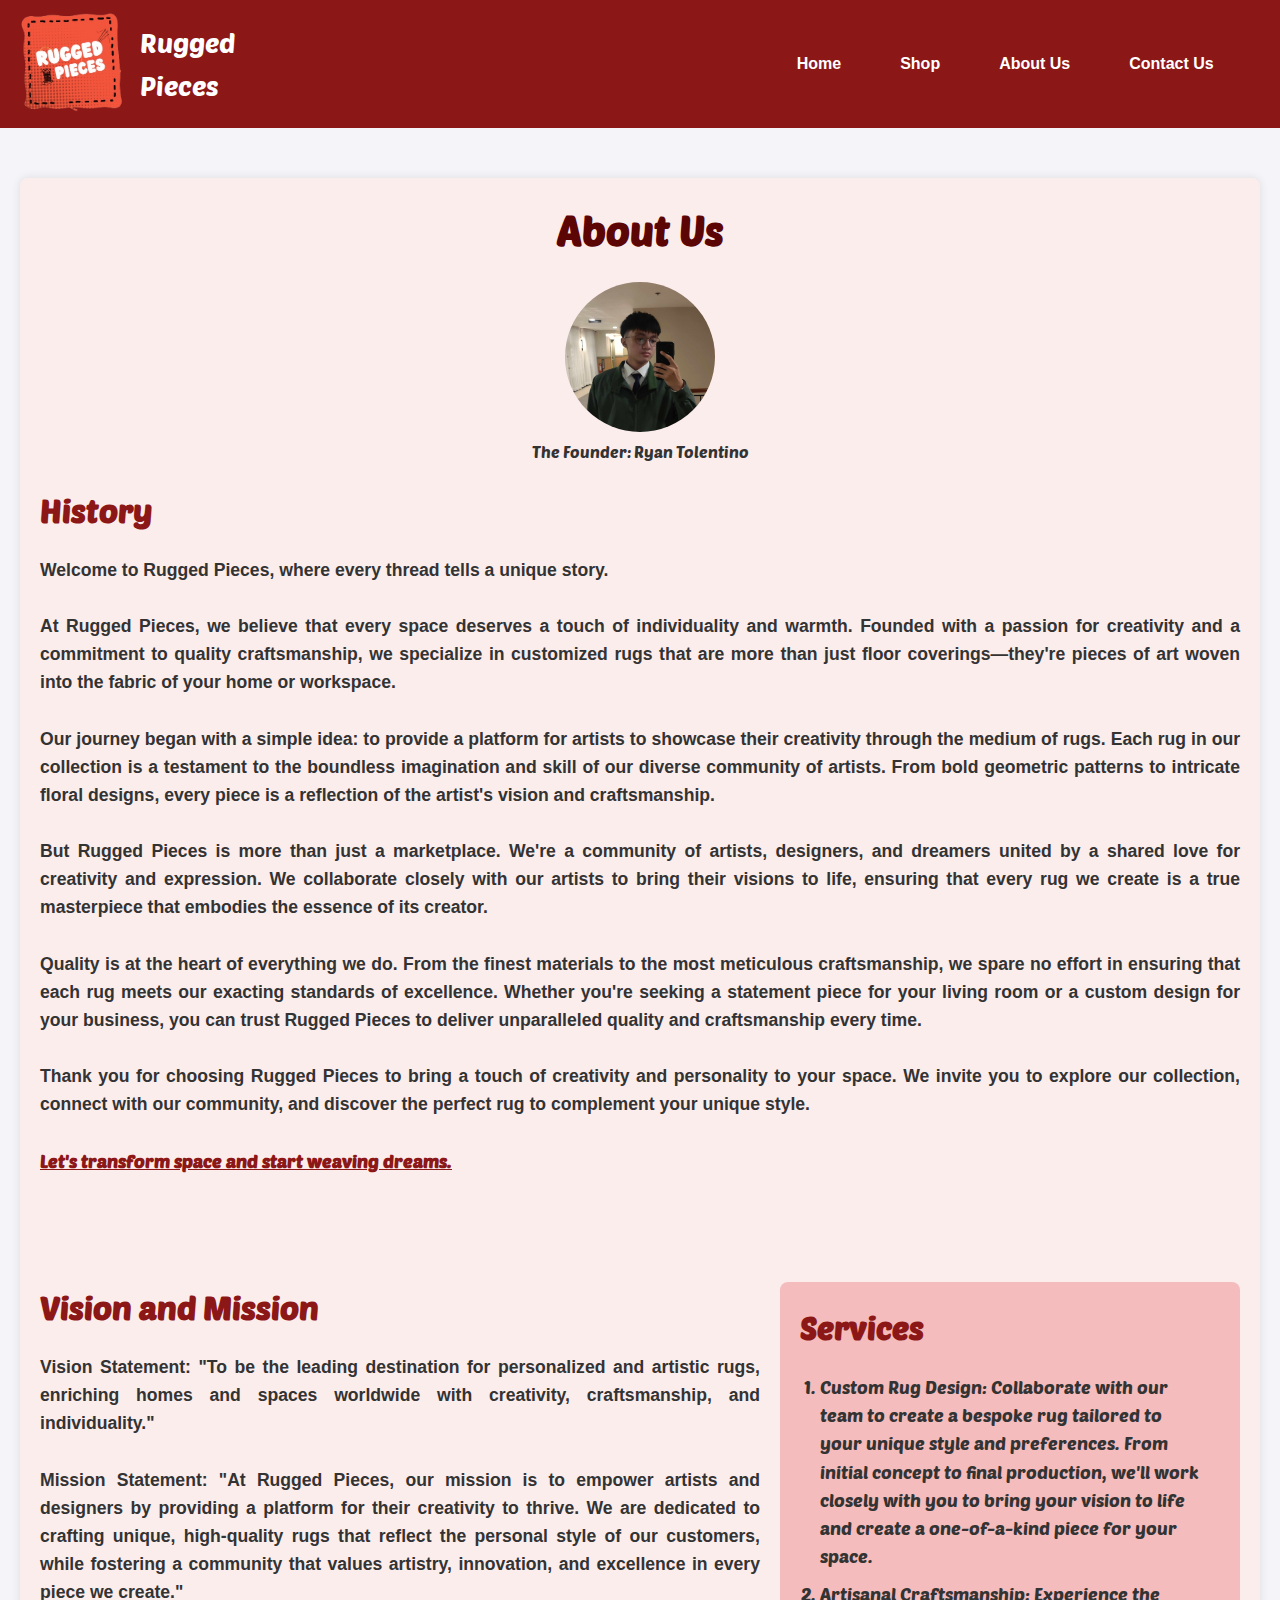
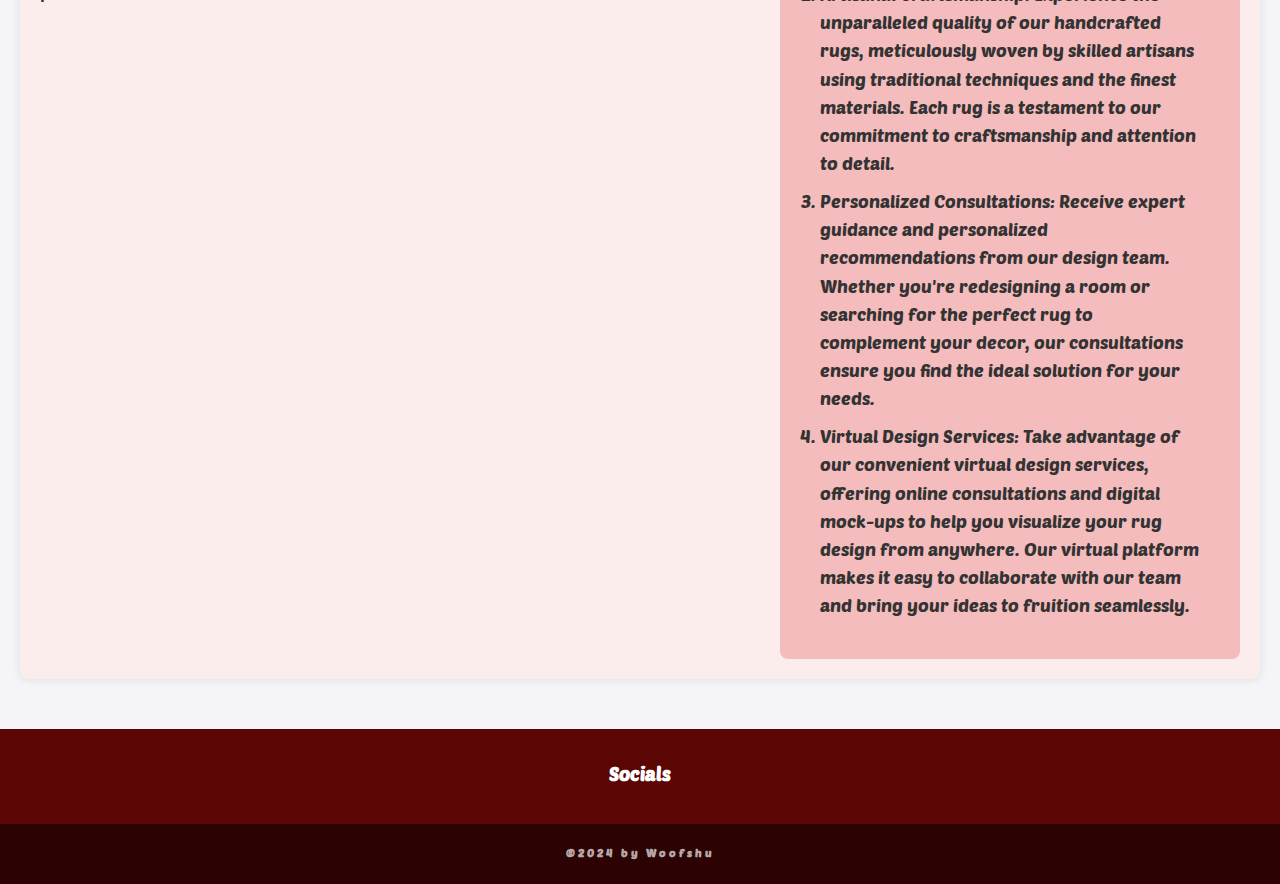
==== aboutus.html @ e78bebf0 "Add files via upload" ====
<!DOCTYPE html>
<html lang="en">
<head>
  <meta charset="UTF-8">
  <meta name="viewport" content="width=device-width, initial-scale=1.0">
  <link rel="preconnect" href="https://fonts.googleapis.com">
  <link rel="preconnect" href="https://fonts.gstatic.com" crossorigin>
  <link href="https://fonts.googleapis.com/css2?family=Poetsen+One&display=swap" rel="stylesheet">
  <link rel="stylesheet" href="https://cdnjs.cloudflare.com/ajax/libs/font-awesome/6.5.2/css/all.min.css" integrity="sha512-SnH5WK+bZxgPHs44uWIX+LLJAJ9/2PkPKZ5QiAj6Ta86w+fsb2TkcmfRyVX3pBnMFcV7oQPJkl9QevSCWr3W6A==" crossorigin="anonymous" referrerpolicy="no-referrer" />
  <title>Rugged Pieces</title>

  <link rel="stylesheet" href="style.css">
  <script src="script.js"></script>
  <style>
    body {
      line-height: 1.6;
      color: #333;
      margin: 0;
      padding: 0;
      background-color: #f4f4f9;
    }
  </style>
</head>
<body>
  <header> <!--HEADER-->
    <div class="logoContainer">
      <a href="index.html"><img src="Pictures/logo_hot.png" alt="Logo" class="logoIMG"></a>
      <a href="home.html" class="logoTXT">Rugged Pieces</h2></a>
    </div>

    <div class="navContainer">
      <nav class="navlinks">
        <a href="home.html" class="link">Home</a>
        <a href="shop.html" class="link">Shop</a>
        <a href="aboutus.html" class="link">About Us</a>
        <a href="contactus.html" class="link">Contact Us</a>
        <a class="link" id="searchbtn"><i class="fa-solid fa-magnifying-glass"></i></a>
        <a href="cart.html" class="link"><i class="fa-solid fa-cart-shopping"></i></i></a>
      </nav>
    </div>
  </header>
  <center><div class="searchContain" id="search">
    <form action="#" method="get">
      <input class="search" type="text" placeholder="Search..." name="search">
      <button class="searchBTN" type="submit">Search</button>
    </form>
  </div></center><!--END OF HEADER-->

  <div class="abouts">
    <center>
      <h1>About Us</h1>
      <img src="Pictures/owner.jpg" class="owner" alt="ownerIMG">
      <p class="ceodeets">The Founder: Ryan Tolentino</p>
    </center>
    <section class="CompDesc">
      <article>
        <h2>History</h2>
        <p>Welcome to Rugged Pieces, where every thread tells a unique story.<br><br>

          At Rugged Pieces, we believe that every space deserves a touch of individuality and warmth. Founded with a passion for creativity and a commitment to quality craftsmanship, we specialize in customized rugs that are more than just floor coverings—they're pieces of art woven into the fabric of your home or workspace.
          <br><br>
          Our journey began with a simple idea: to provide a platform for artists to showcase their creativity through the medium of rugs. Each rug in our collection is a testament to the boundless imagination and skill of our diverse community of artists. From bold geometric patterns to intricate floral designs, every piece is a reflection of the artist's vision and craftsmanship.
          <br><br>
          But Rugged Pieces is more than just a marketplace. We're a community of artists, designers, and dreamers united by a shared love for creativity and expression. We collaborate closely with our artists to bring their visions to life, ensuring that every rug we create is a true masterpiece that embodies the essence of its creator.
          <br><br>
          Quality is at the heart of everything we do. From the finest materials to the most meticulous craftsmanship, we spare no effort in ensuring that each rug meets our exacting standards of excellence. Whether you're seeking a statement piece for your living room or a custom design for your business, you can trust Rugged Pieces to deliver unparalleled quality and craftsmanship every time.
          <br><br>
          Thank you for choosing Rugged Pieces to bring a touch of creativity and personality to your space. We invite you to explore our collection, connect with our community, and discover the perfect rug to complement your unique style.
          <br><br>
          <span class="classy">Let's transform space and start weaving dreams.</span></p><br><br>
      </article>
      <article>
        <h2>Vision and Mission</h2>
        <p>Vision Statement:
          "To be the leading destination for personalized and artistic rugs, enriching homes 
          and spaces worldwide with creativity, craftsmanship, and individuality."<br><br>
          
          Mission Statement:
          "At Rugged Pieces, our mission is to empower artists and designers by providing a 
          platform for their creativity to thrive. We are dedicated to crafting unique, high-quality 
          rugs that reflect the personal style of our customers, while fostering a community that values artistry, innovation, 
          and excellence in every piece we create."</p><br><br>
      </article>
      <aside>
        <h2>Services</h2>
        <ol>
          <li>Custom Rug Design: Collaborate with our team to create a bespoke rug tailored to your unique style and preferences. From initial concept to final production, we'll work closely with you to bring your vision to life and create a one-of-a-kind piece for your space.</li>
          <li>Artisanal Craftsmanship: Experience the unparalleled quality of our handcrafted rugs, meticulously woven by skilled artisans using traditional techniques and the finest materials. Each rug is a testament to our commitment to craftsmanship and attention to detail.</li>
          <li>Personalized Consultations: Receive expert guidance and personalized recommendations from our design team. Whether you're redesigning a room or searching for the perfect rug to complement your decor, our consultations ensure you find the ideal solution for your needs.</li>
          <li>Virtual Design Services: Take advantage of our convenient virtual design services, offering online consultations and digital mock-ups to help you visualize your rug design from anywhere. Our virtual platform makes it easy to collaborate with our team and bring your ideas to fruition seamlessly.</li>
        </ol>
      </aside>
    </section>
  </div>


  <footer><!--Footer-->
    <center>
      <div class="socials">
        <h3>Socials</h3>
      </div>
      <div class="socialIcons">
        <a class="socIconlink" href="https://www.facebook.com"  target="_blank"><i class="fa-brands fa-square-facebook"></i></a>
        <a class="socIconlink" href="https://www.instagram.com" target="_blank"><i class="fa-brands fa-instagram"></i></a>
        <a class="socIconlink" href="https://www.twitter.com"   target="_blank"><i class="fa-brands fa-square-x-twitter"></i></a>
      </div>
    </center>
    <div class = "CC">
        <h6 class = "at"><center>©2024 by Woofshu</center></h6>
    </div>
  </footer><!--End of Footer-->
  
</body>
</html>
---- style.css ----
*{
  margin: 0px;
  padding: 0px;
}

body{
  background-color: #e3dbdb;
}
/*Index*/
.index{
  background-image: url("Pictures/backg.png");
  background-repeat: no-repeat;
  background-size: cover;
  background-position: center;
  display: flex;
  justify-content: center;
  align-items: center;
  height: 80vh;
  padding: 30px;
  color: rgb(140, 23, 23);
  font-size: larger;
  font-family: Georgia, 'Times New Roman', Times, serif;
}
.indexcontainer{
  text-align: center;
}
.logo{
  height: auto;
  width: 400px;
  margin-bottom: -25px;
}
.compName{
  font-family: "Poetsen One", sans-serif;
  margin-bottom: 25px;
}
.tagline{
  font-family: "Poetsen One", sans-serif;
  font-size: 45px;
  font-weight: semi-bold;
  margin-top: 25px;
}
.indexNavLink{
  color: rgb(140, 23, 23);
  font-family: monospace;
  text-decoration: none;
  padding: 4px;
  margin: 15px;
  border-radius: 5px;
  font-size: 19px;
  transition: .4s;
}
.indexNavLink:hover{
  background-color: rgb(140, 23, 23);
  color: white;
}
header { /*Header*/
  display: flex;
  align-items: center;
  padding: 10px 20px;
  margin-bottom: 0px;
  background-color: rgb(140, 23, 23);
  color: white;
}
.logoContainer {
  display: flex;
  align-items: center;
  margin-right: 500px;
}
.logoIMG {
  width: 250px;
  height: auto;
  margin: -15px -70px -25px -70px;
}
.logoTXT {
  font-family: "Poetsen One", sans-serif;
  font-size: 27px;
  font-weight: lighter;
  margin-left: 10px; /* Adjust margin as needed */
  text-decoration: none;
  color: white;
  transition: .4s;
}
.logoTXT:hover{
  color: rgb(244, 188, 188)
}
.link{
  font-family: 'Gill Sans', 'Gill Sans MT', Calibri, 'Trebuchet MS', sans-serif;
  color: white;
  text-decoration: none;
  font-weight: bold;
  padding: 10px 25px 10px 25px;
  margin-right: 5px;
  transition: .2s
}
.link:hover{
  background-color: whitesmoke;
  color: rgb(140, 23, 23);
  border-radius: 3px;
}
.link:active{
  background-color: whitesmoke;
  color: rgb(91, 5, 5);
}
.search{
  width: 250px;
  height: auto;
  background-color: rgb(140, 23, 23);
  color: white;
  margin: 15px 0px 15px 0px;
  border-radius: 10px;
  border: 2px solid rgb(140, 23, 23);
  padding: 15px 7px 15px 7px;
  transition: .4s;
  font-family: 'Trebuchet MS', 'Lucida Sans Unicode', 'Lucida Grande', 'Lucida Sans', Arial, sans-serif;
}
.search::placeholder{
  color: white;
} 
.searchBTN{
  font-family: 'Trebuchet MS', 'Lucida Sans Unicode', 'Lucida Grande', 'Lucida Sans', Arial, sans-serif;
  padding: 15px 10px 15px 10px;
  background-color: white;
  color: rgb(140, 23, 23);
  border: 2px solid rgb(140, 23, 23);
  border-radius: 10px;
  transition: .3s;
}
.searchBTN:hover{
  background-color: rgb(244, 188, 188);
  color: rgb(140, 23, 23);
}
/*End of Header-ish*/
.homepicContainer {
  position: relative;
  width: 100%;
  max-width: 1920px;
  height: auto;
  margin: auto;
}
.ruggsContainer {
  width: 100%;
  height: 0;
  padding-bottom: 37.5%; /* (720 / 1920) * 100 = 37.5% to maintain aspect ratio */
  overflow: hidden;
  position: relative;
}
.ruggsContainer img {
  width: 100%;
  height: auto;
  display: block;
}
.textoverlay {
  position: absolute;
  top: 50%;
  left: 50%;
  transform: translate(-50%, -50%);
  text-align: center;
  color: white;
  opacity: 0; /* Hidden by default */
  visibility: hidden; /* Hidden by default */
  transition: opacity 0.3s ease, visibility 0.3s ease; /* Smooth transition */
}
.homepicContainer:hover .textoverlay {
  opacity: 1; /* Visible on hover */
  visibility: visible; /* Visible on hover */
}
.homepicContainer:hover .ruggsContainer img {
  filter: blur(5px); /* Add blur effect on hover */
}
.textoverlay h1 {
  font-family: "Poetsen One", sans-serif;
  font-weight: bolder;
  font-size: 72px;
  margin: 0 0 75px 0;
}
.WeaveNow {
  font-size: 18px;
  padding: 10px 20px;
  background-color: rgba(0, 0, 0, 0.7); /* Optional: Background color for better readability */
  color: white;
  border: none;
  border-radius: 5px;
  cursor: pointer;
}
.WeaveNow:hover {
  background-color: rgba(0, 0, 0, 0.9); /* Optional: Darker background on hover */
}
.vaContainer{
  width: 100%;
  display: flex;
  background-color: whitesmoke;
  align-items: center;
  justify-content: center;
}
.vaudio{
  background-color: rgb(221, 221, 221);
  width:  315px;
  height: 460px;
  margin: 25px;
  padding: 10px;
  border-radius: 15px;
}
/*Footer*/
footer {
  background-color: rgb(91, 5, 5);
  background-size: 100%;
  height: auto;
  font-family: "Poetsen One", sans-serif;
  color: rgb(255, 255, 255);
  padding-top: 30px;
}
.socialIcons{
  display: flex;
  justify-content: center;
  align-items: center;
  margin: 15px;
}
.socIconlink{
  margin-right: 12px;
  margin-left: 12px;
  text-decoration: none;
  color: white;
}
.CC {
  margin-top: 20px;
  background: rgba(0, 0, 0, .50) url('https://cdn.photoroom.com/v1/assets-cached.jpg?path=backgrounds_v3/black/Photoroom_black_background_extremely_fine_texture_only_black_co_b09b23b6-d407-4a4c-9f3f-dd10de78de15.jpg');
  background-blend-mode: color;
  background-position: center;
  background-repeat: no-repeat;
  background-attachment: local;
  background-size: 150%;
  height: 60px;
  color: rgba(255, 255, 255, 0.684);
  letter-spacing: 3px;
}
.at {
  padding-top: 20px;
}
/*End of Footer*/
.featuredContainer{
  width: 100%;
  font-family: "Poetsen One", sans-serif;
  font-size: large;
  background-color: rgb(237, 227, 227);
  padding: 15px;
}
.featuredContainersz{
  width: 100%;
  display: flex;
  background-color: rgb(237, 227, 227);
  margin: 15px 0px 15px 0px;
  align-items: center;
  justify-content: center;
}
.featuredProduct{
  width: 315px;
  height: 500px;
  border: 2px solid black;
  border-radius: 3px;
  font-family: monospace;
  font-weight: 600;
  font-size: 13px;
  margin-right: 25px;
  transition: .4s;
}
.featuredProduct:hover{
  transform: scale(102%);
}
td{
  border-bottom: 2px solid rgb(140, 23, 23);
  padding: 5px;
}
.productIMG{
  width: 325px;
  height: auto;
}
.buyhere{
  color: white;
  background-color: rgb(140, 23, 23);
  border: 2px solid white;
  border-radius: 7px;
  padding: 10px;
  text-decoration: none;
  transition: .4s;
}
.buyhere:hover{
  color: rgb(140, 23, 23);
  background-color: white;
  border: 2px solid rgb(140, 23, 23);
  text-decoration: underline;
}
.shopheader{
  width: auto;
  height: 350px;
  border-radius: 10px;
  margin: 15px;
}
.atc{
  padding: 10px;
  background-color: white;
  border: 2px solid rgb(140, 23, 23);
  color: rgb(140, 23, 23);
  transition: .3s;
  font-family: monospace;
}
.atc:hover{
  color: white;
  background-color: rgb(140, 23, 23);
  border: 2px solid rgb(255, 255, 255);
}
.centeredbtn{
  text-align: center;
  vertical-align: middle;
  border-bottom: none;
}
.btncell{
  border-bottom: none;
}
/*About NOw*/
.abouts{
  font-family: "Poetsen One", sans-serif;
  max-width: 1200px;
  margin: 50px auto;
  padding: 20px;
  background: #fceded;
  box-shadow: 0 0 10px rgba(0, 0, 0, 0.1);
  border-radius: 8px;
}
.CompDesc {
  display: flex;
  flex-wrap: wrap;
  gap: 20px;
}

.abouts h1 {
  width: 100%;
  font-size: 2.5em;
  margin-bottom: 20px;
  text-align: center;
  color: rgb(91, 5, 5);
}

.CompDesc h2 {
  font-size: 2em;
  margin-bottom: 20px;
  color: rgb(140, 23, 23);
}

article {
   flex: 1 1 600px;
   margin-bottom: 15px;
}    
aside {
  flex: 1 1 300px;
  background-color: rgb(244, 188, 188);
  padding: 20px;
  border-radius: 8px;
}

.CompDesc p {
  font-family: 'Segoe UI', Tahoma, Geneva, Verdana, sans-serif;
  font-weight: bold;
  font-size: 1.1em;
  margin-bottom: 20px;
  text-align: justify;
}

.CompDesc ol {
  margin: 20px 0;
  padding: 0 20px;
}

.CompDesc ol li {
  margin-bottom: 10px;
  font-size: 1.1em;
}
/*Connact US*/
.containerContact {
  font-family: 'Segoe UI', Tahoma, Geneva, Verdana, sans-serif;
  max-width: 800px;
  margin: 50px auto;
  padding: 20px;
  background: #fceded;
  box-shadow: 0 4px 15px rgba(0, 0, 0, 0.1);
  border-radius: 12px;
}

.containerContact h2 {
  text-align: center;
  font-family: "Poetsen One", sans-serif;
  color: rgb(91, 5, 5);
  font-size: 2.5em;
  margin-bottom: 20px;
}

.containerContact h4 {
  color: rgb(140, 23, 23);
  font-size: 1.2em;
  margin-top: 20px;
}

.containerContact p {
  color: #7f8c8d;
  font-size: 1em;
  margin: 10px 0;
}

.containerContact iframe {
  width: 100%;
  height: 350px;
  border: none;
  border-radius: 8px;
  margin-top: 20px;
}

.conForm {
  display: flex;
  flex-direction: column;
  gap: 20px;
  margin-top: 20px;
}

.Con {
  font-size: 1em;
  color: #34495e;
}

.conForm input[type="text"],
.conForm input[type="email"],
.conForm textarea {
  width: 100%;
  padding: 10px;
  font-size: 1em;
  border: 1px solid #bdc3c7;
  border-radius: 8px;
  box-sizing: border-box;
}

.conForm textarea {
    resize: none;
    height: 150px;
}

.conForm input[type="submit"] {
    background-color: rgb(140, 23, 23);
    color: #fff;
    border: none;
    padding: 15px;
    font-size: 1.2em;
    border-radius: 8px;
    cursor: pointer;
    transition: background-color 0.3s ease;
}

.conForm input[type="submit"]:hover {
    background-color: whitesmoke;
    color: rgb(140, 23, 23);
}
.classy{
  font-family: "Poetsen One", sans-serif;
  color: rgb(140, 23, 23);
  text-decoration: underline;
}
.owner{
  border-radius: 100%;
  width: auto;
  height: 150px;
}
.ceodeets{
  margin-bottom: 20px;
}
.shopping-cart {
  font-family: 'Segoe UI', Tahoma, Geneva, Verdana, sans-serif;
  max-width: 800px;
  margin: 0 auto;
  padding: 20px;
  border: 1px solid #ddd;
  border-radius: 10px;
  background-color: rgb(244, 188, 188);
}
.shopping-cart h1 {
  font-family: "Poetsen One", sans-serif;
  color: rgb(91, 5, 5);
  margin-bottom: 20px;
}
.cart-items {
  margin-bottom: 20px;
}
.cart-item {
  display: flex;
  align-items: center;
  border-bottom: 1px solid #ddd;
  padding: 10px 0;
}
.cart-item img {
  width: 90px;
  height: 90px;
  margin-right: 20px;
}
.cart-item-info {
  flex: 1;
}
.cart-item-info p {
  margin: 0;
  line-height: 1.5;
}
.cart-total {
  display: flex;
  justify-content: space-between;
  align-items: center;
}
.subtotal {
  font-size: 18px;
}
.buttons button, .remove-btn, .quantity-btn {
  padding: 10px 20px;
  font-size: 16px;
  color: #fff;
  border: none;
  border-radius: 5px;
  cursor: pointer;
}
.remove-btn, .buttons button:first-child, .buttons button:last-child {
  color: rgb(140, 23, 23);
  border: 2px solid rgb(140, 23, 23);
  transition: .3s;
}
.buttons button:last-child:hover {
  color: whitesmoke;
  background-color: rgb(140, 23, 23);
  border: 2px solid white;
}
.remove-btn:hover, .buttons button:first-child:hover {
  background-color: #bdc3c7;
}
.quantity-btn {
  margin: 0 5px;
  padding: 5px 10px;
  font-size: 14px;
  background-color: #fff;
  color: #333;
  border: 1px solid #ccc;
  border-radius: 3px;
  cursor: pointer;
}
.quantity-btn:hover {
  background-color: #f0f0f0;
}
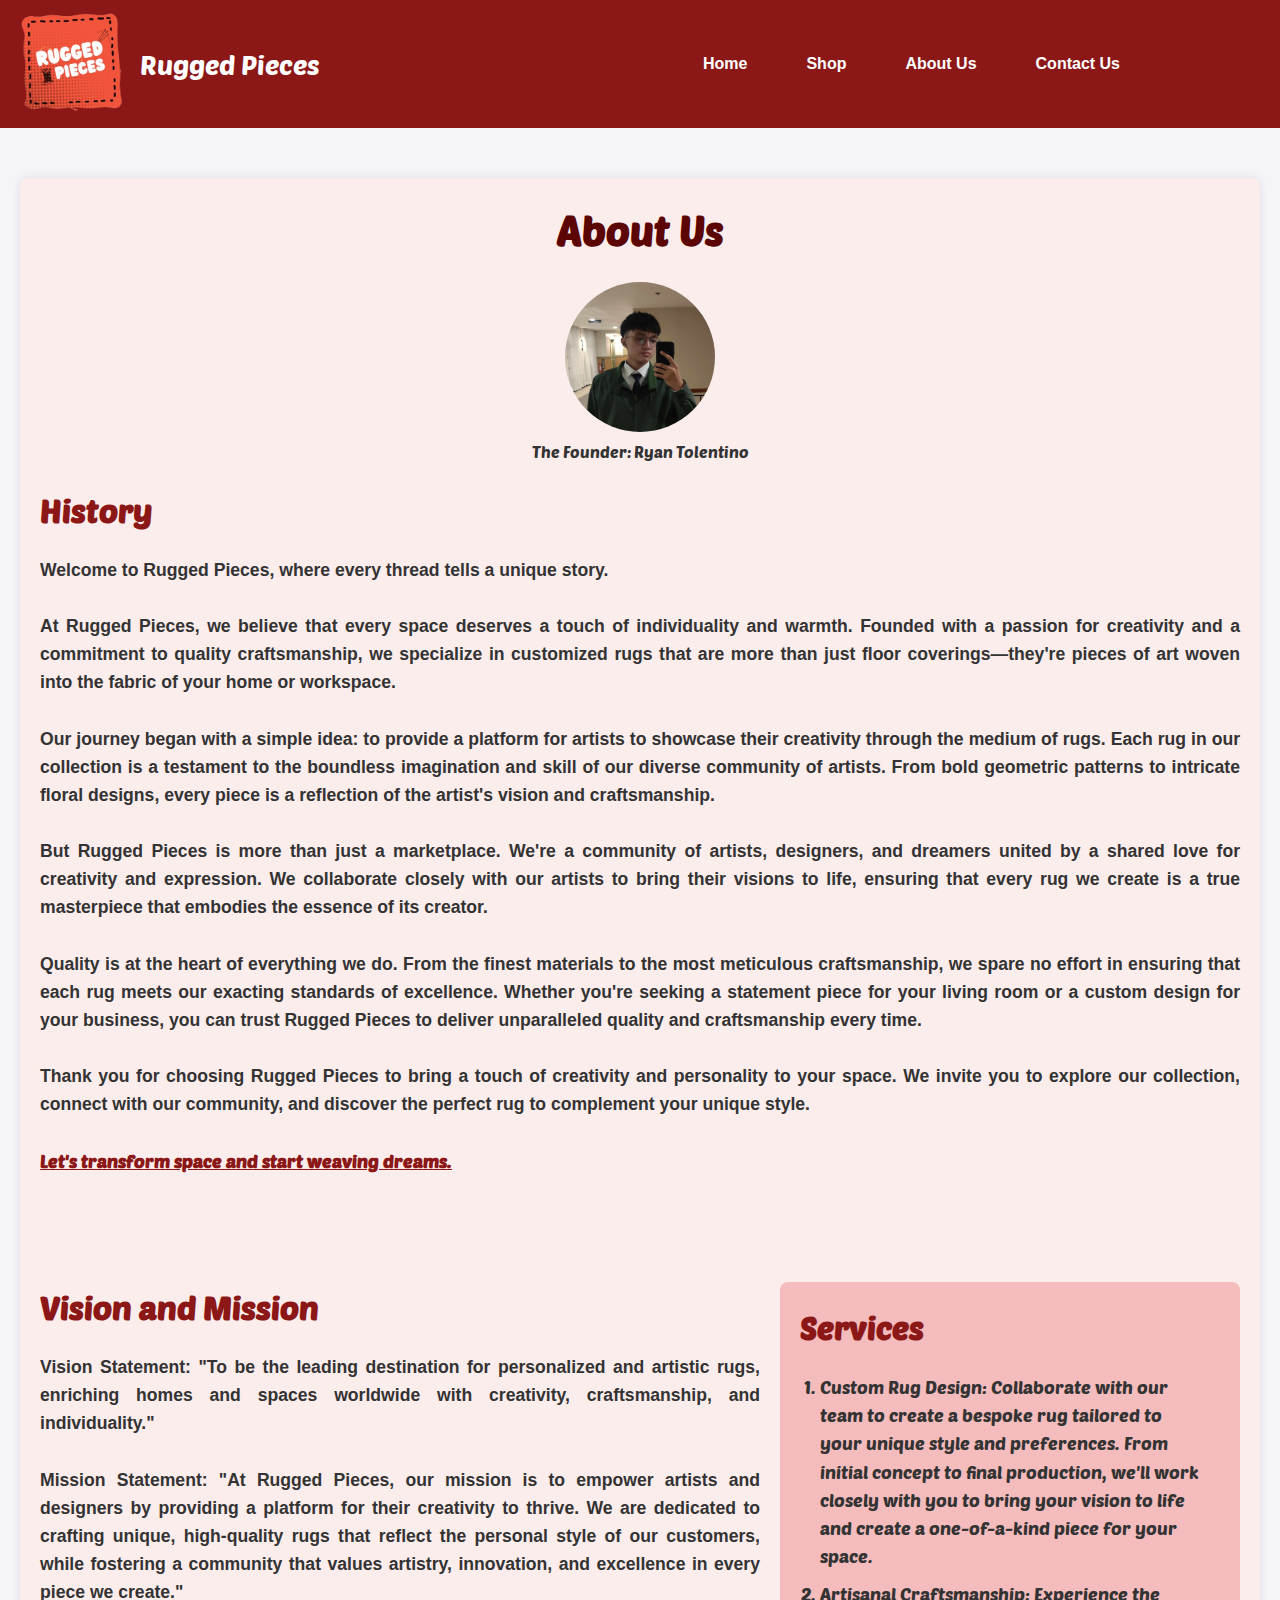
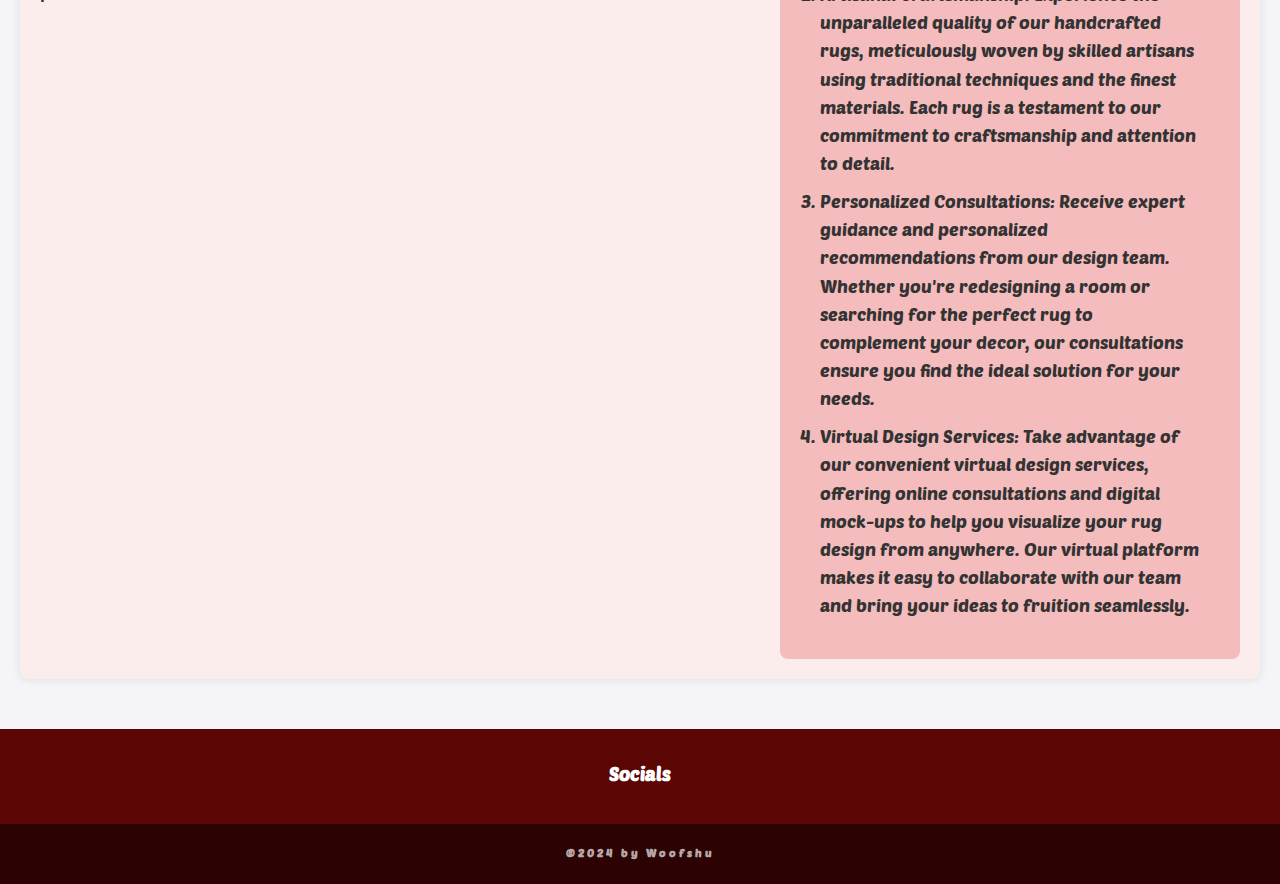
==== commit b37891d2: "Update aboutus.html" ====
--- a/aboutus.html
+++ b/aboutus.html
@@ -3,6 +3,7 @@
 <head>
   <meta charset="UTF-8">
   <meta name="viewport" content="width=device-width, initial-scale=1.0">
+  <link rel="icon" href="Pictures/logo_hot.png" type="image/x-icon">
   <link rel="preconnect" href="https://fonts.googleapis.com">
   <link rel="preconnect" href="https://fonts.gstatic.com" crossorigin>
   <link href="https://fonts.googleapis.com/css2?family=Poetsen+One&display=swap" rel="stylesheet">
@@ -111,4 +112,4 @@
   </footer><!--End of Footer-->
   
 </body>
-</html>+</html>
--- a/style.css
+++ b/style.css
@@ -64,7 +64,10 @@
 .logoContainer {
   display: flex;
   align-items: center;
-  margin-right: 500px;
+  margin-right: auto;
+}
+.navcontainer{
+  margin-left: auto;
 }
 .logoIMG {
   width: 250px;
@@ -545,4 +548,4 @@
 }
 .quantity-btn:hover {
   background-color: #f0f0f0;
-}+}
